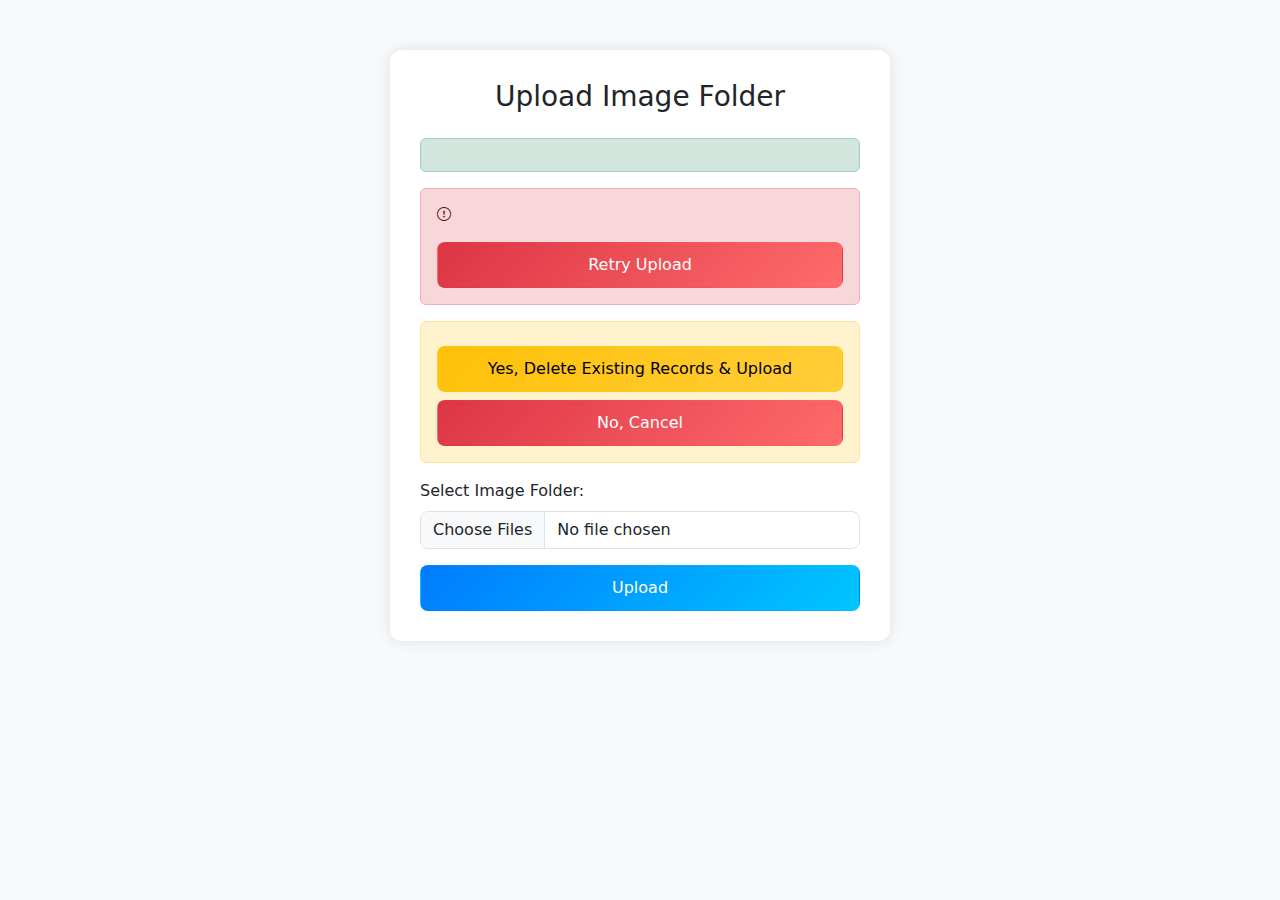
==== src/main/resources/templates/upload.html @ f0a75293 "initial commit" ====
<!DOCTYPE html>
<html xmlns:th="http://www.thymeleaf.org">

<head>
    <title>Upload Images</title>
    <!-- Bootstrap -->
    <link rel="stylesheet" href="https://cdn.jsdelivr.net/npm/bootstrap@5.3.0/dist/css/bootstrap.min.css">
    <link rel="stylesheet" href="https://cdn.jsdelivr.net/npm/bootstrap-icons/font/bootstrap-icons.css">

    <style>
        body {
            background: #f8f9fa;
        }

        .upload-container {
            max-width: 500px;
            margin: 50px auto;
            padding: 30px;
            background: white;
            border-radius: 12px;
            box-shadow: 0px 0px 15px rgba(0, 0, 0, 0.1);
        }

        .btn-upload,
        .btn-retry,
        .btn-confirm {
            width: 100%;
            font-size: 16px;
            font-weight: 500;
            border-radius: 8px;
            padding: 10px;
            transition: all 0.3s ease-in-out;
        }

        .btn-upload {
            background: linear-gradient(135deg, #007bff, #00c6ff);
            color: white;
        }

        .btn-upload:hover {
            background: linear-gradient(135deg, #0056b3, #0099cc);
        }

        .btn-retry {
            background: linear-gradient(135deg, #dc3545, #ff6b6b);
            color: white;
        }

        .btn-retry:hover {
            background: linear-gradient(135deg, #a71d2a, #e63946);
        }

        .btn-confirm {
            background: linear-gradient(135deg, #ffc107, #ffcd39);
            color: black;
        }

        .btn-confirm:hover {
            background: linear-gradient(135deg, #e0a800, #e6b800);
        }

        .alert {
            font-size: 14px;
            border-radius: 6px;
        }

        input[type="file"] {
            border-radius: 8px;
        }
    </style>
</head>

<body>
    <div class="container">
        <div class="upload-container">
            <h3 class="text-center mb-4">Upload Image Folder</h3>

            <!-- Success Message -->
            <div th:if="${successMessage}" class="alert alert-success">
                <span th:text="${successMessage}"></span>
            </div>

            <!-- Error Message -->
            <div th:if="${errorMessage}" class="alert alert-danger">
                <i class="bi bi-exclamation-circle"></i>
                <span th:utext="${errorMessage}"></span>
                <button class="btn btn-retry mt-3" onclick="showUploadForm()">Retry Upload</button>
            </div>

            <!-- Confirmation -->
            <div th:if="${confirmMessage}" class="alert alert-warning text-center" id="confirmContainer">
                <span th:text="${confirmMessage}"></span>
                <form method="POST" action="/uploadImage" enctype="multipart/form-data" id="confirmForm">
                    <input type="hidden" name="folderPath" th:value="${folderPath}" />
                    <input type="hidden" name="confirmUpdate" value="true" />
                    <button type="submit" class="btn btn-confirm mt-2">Yes, Delete Existing Records & Upload</button>
                    <button type="button" class="btn btn-retry mt-2" onclick="showCancelMessage()">No, Cancel</button>
                </form>
            </div>

            <!-- Cancel Message -->
            <div id="cancelMessage" class="alert alert-danger text-center mt-3" style="display: none;">
                <i class="bi bi-exclamation-circle"></i> Delete the duplicate folder and start again.
                <br>
                <button class="btn btn-retry mt-3" onclick="showUploadForm()">Retry Upload</button>
            </div>

            <!-- Upload Form -->
            <form method="POST" enctype="multipart/form-data" action="/uploadImage" id="uploadForm"
                  th:if="${errorMessage == null and confirmMessage == null}"
                  onsubmit="return validateUpload()">
                <div class="mb-3">
                    <label class="form-label">Select Image Folder:</label>
                    <input type="file" class="form-control" name="files" id="folderInput" webkitdirectory directory multiple />
                    <div id="folderNameDisplay" class="mt-2 text-success fw-semibold"></div>
                    <div id="fileError" class="text-danger mt-2" style="display: none;">Please select a folder.</div>
                </div>
                <button type="submit" class="btn btn-upload" id="uploadBtn">Upload</button>
            </form>
        </div>
    </div>

    <!-- Bootstrap JS -->
    <script src="https://cdn.jsdelivr.net/npm/bootstrap@5.3.0/dist/js/bootstrap.bundle.min.js"></script>

    <script>
        // Validate that a folder was selected before submitting
        function validateUpload() {
            const folderInput = document.getElementById("folderInput");
            const errorMsg = document.getElementById("fileError");
            const uploadBtn = document.getElementById("uploadBtn");

            if (!folderInput.files || folderInput.files.length === 0) {
                folderInput.style.border = "2px solid red";
                errorMsg.style.display = "block";
                return false;
            } else {
                folderInput.style.border = "";
                errorMsg.style.display = "none";

                uploadBtn.disabled = true;
                uploadBtn.textContent = "Uploading...";
                return true;
            }
        }

        // Display folder name after selection
        document.getElementById("folderInput").addEventListener("change", function () {
            const files = this.files;
            const display = document.getElementById("folderNameDisplay");

            if (files.length > 0) {
                const relativePath = files[0].webkitRelativePath || files[0].name;
                const folderName = relativePath.split("/")[0];
                display.textContent = `Selected Folder: ${folderName} (${files.length} files)`;
            } else {
                display.textContent = "";
            }
        });

        // Show upload form again
        function showUploadForm() {
            document.getElementById("uploadForm").style.display = "block";
            const errorDiv = document.querySelector(".alert.alert-danger");
            if (errorDiv) errorDiv.style.display = "none";
            const confirmDiv = document.getElementById("confirmContainer");
            if (confirmDiv) confirmDiv.style.display = "none";
            document.getElementById("cancelMessage").style.display = "none";
        }

        // Show cancel message when user clicks "No"
        function showCancelMessage() {
            const confirmDiv = document.getElementById("confirmContainer");
            if (confirmDiv) confirmDiv.style.display = "none";
            document.getElementById("cancelMessage").style.display = "block";
        }
    </script>
</body>
</html>
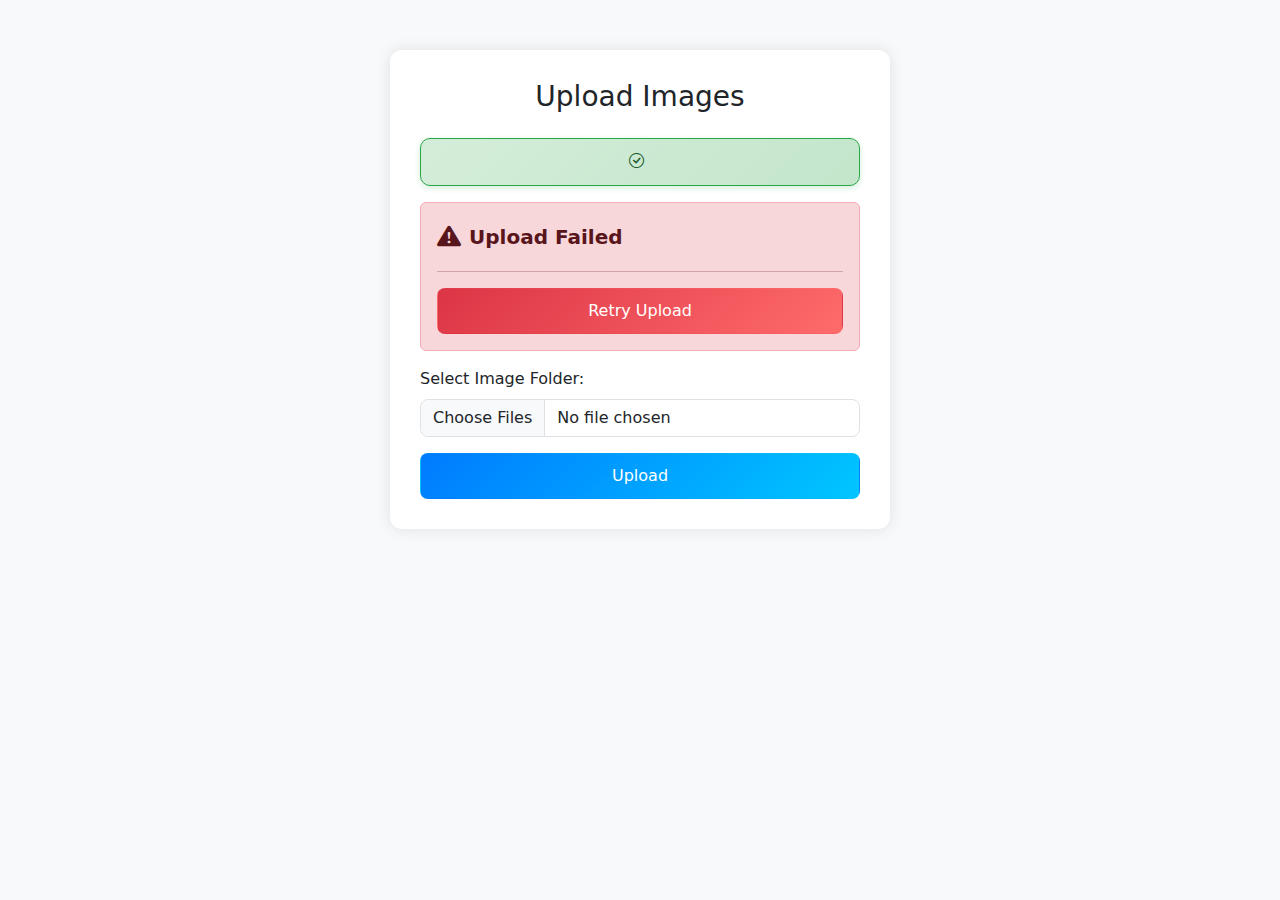
==== commit 28840ea2: "version 1.0" ====
--- a/src/main/resources/templates/upload.html
+++ b/src/main/resources/templates/upload.html
@@ -3,7 +3,7 @@
 
 <head>
     <title>Upload Images</title>
-    <!-- Bootstrap -->
+    <!-- Bootstrap CSS -->
     <link rel="stylesheet" href="https://cdn.jsdelivr.net/npm/bootstrap@5.3.0/dist/css/bootstrap.min.css">
     <link rel="stylesheet" href="https://cdn.jsdelivr.net/npm/bootstrap-icons/font/bootstrap-icons.css">
 
@@ -13,17 +13,18 @@
         }
 
         .upload-container {
+            position: relative; /* For overlay positioning */
             max-width: 500px;
             margin: 50px auto;
             padding: 30px;
             background: white;
             border-radius: 12px;
             box-shadow: 0px 0px 15px rgba(0, 0, 0, 0.1);
+            text-align: left;
         }
 
         .btn-upload,
-        .btn-retry,
-        .btn-confirm {
+        .btn-retry {
             width: 100%;
             font-size: 16px;
             font-weight: 500;
@@ -50,73 +51,108 @@
             background: linear-gradient(135deg, #a71d2a, #e63946);
         }
 
-        .btn-confirm {
-            background: linear-gradient(135deg, #ffc107, #ffcd39);
-            color: black;
-        }
-
-        .btn-confirm:hover {
-            background: linear-gradient(135deg, #e0a800, #e6b800);
-        }
-
         .alert {
             font-size: 14px;
             border-radius: 6px;
         }
 
-        input[type="file"] {
-            border-radius: 8px;
-        }
+        input {
+            border-radius: 8px !important;
+        }
+
+        /* Loading Overlay for upload-container only */
+        .loading-overlay {
+            position: absolute;
+            top: 0;
+            left: 0;
+            width: 100%;
+            height: 100%;
+            background: rgba(255, 255, 255, 0.8);
+            display: none;
+            align-items: center;
+            justify-content: center;
+            z-index: 10;
+            border-radius: 12px;
+        }
+
+        .loading-overlay .spinner-border {
+            width: 3rem;
+            height: 3rem;
+        }
+		.custom-success {
+		    background: linear-gradient(135deg, #d4edda, #c3e6cb);
+		    border: 1px solid #28a745;
+		    color: #155724;
+		    font-weight: 500;
+		    border-radius: 10px;
+		    padding: 12px 16px;
+		    box-shadow: 0 2px 6px rgba(40, 167, 69, 0.2);
+		    display: flex;
+		    align-items: center;
+		    justify-content: center;
+		    font-size: 15px;
+		}
+
     </style>
 </head>
 
 <body>
+
     <div class="container">
         <div class="upload-container">
-            <h3 class="text-center mb-4">Upload Image Folder</h3>
-
-            <!-- Success Message -->
-            <div th:if="${successMessage}" class="alert alert-success">
-                <span th:text="${successMessage}"></span>
+            <!-- Spinner Overlay (only covers this container) -->
+            <div class="loading-overlay" id="formLoadingOverlay">
+                <div class="spinner-border text-primary" role="status">
+                    <span class="visually-hidden">Loading...</span>
+                </div>
             </div>
 
-            <!-- Error Message -->
-            <div th:if="${errorMessage}" class="alert alert-danger">
-                <i class="bi bi-exclamation-circle"></i>
-                <span th:utext="${errorMessage}"></span>
-                <button class="btn btn-retry mt-3" onclick="showUploadForm()">Retry Upload</button>
-            </div>
-
-            <!-- Confirmation -->
-            <div th:if="${confirmMessage}" class="alert alert-warning text-center" id="confirmContainer">
-                <span th:text="${confirmMessage}"></span>
-                <form method="POST" action="/uploadImage" enctype="multipart/form-data" id="confirmForm">
-                    <input type="hidden" name="folderPath" th:value="${folderPath}" />
-                    <input type="hidden" name="confirmUpdate" value="true" />
-                    <button type="submit" class="btn btn-confirm mt-2">Yes, Delete Existing Records & Upload</button>
-                    <button type="button" class="btn btn-retry mt-2" onclick="showCancelMessage()">No, Cancel</button>
-                </form>
-            </div>
-
-            <!-- Cancel Message -->
-            <div id="cancelMessage" class="alert alert-danger text-center mt-3" style="display: none;">
+            <h3 class="text-center mb-4">Upload Images</h3>
+
+			<!-- Success Message -->
+			<div th:if="${successMessage}" class="alert alert-success custom-success">
+			    <i class="bi bi-check-circle me-2"></i>
+			    <span th:text="${successMessage}"></span>
+			</div>
+
+			<!-- Error Message & Retry Button -->
+			<div th:if="${errorMessage}" class="alert alert-danger">
+			    <div class="d-flex align-items-center mb-2">
+			        <i class="bi bi-exclamation-triangle-fill me-2 fs-4"></i>
+			        <h5 class="mb-0 fw-bold">Upload Failed</h5>
+			    </div>
+			    <hr>
+
+			    <!-- Structured Error Details -->
+			    <div th:utext="${#strings.replace(errorMessage, '\n', '<br/>')}" class="small"></div>
+
+			    <!-- Retry Button -->
+			    <div class="text-center mt-3">
+			        <button class="btn btn-retry" onclick="showForm()">Retry Upload</button>
+			    </div>
+			</div>
+
+            <!-- Duplicate Folder Error Message -->
+            <div id="cancelErrorMessage" class="alert alert-danger text-center mt-3" style="display: none;">
                 <i class="bi bi-exclamation-circle"></i> Delete the duplicate folder and start again.
                 <br>
-                <button class="btn btn-retry mt-3" onclick="showUploadForm()">Retry Upload</button>
+                <button class="btn btn-retry mt-3" onclick="showForm()">Retry Upload</button>
             </div>
 
-            <!-- Upload Form -->
-            <form method="POST" enctype="multipart/form-data" action="/uploadImage" id="uploadForm"
-                  th:if="${errorMessage == null and confirmMessage == null}"
-                  onsubmit="return validateUpload()">
-                <div class="mb-3">
-                    <label class="form-label">Select Image Folder:</label>
-                    <input type="file" class="form-control" name="files" id="folderInput" webkitdirectory directory multiple />
-                    <div id="folderNameDisplay" class="mt-2 text-success fw-semibold"></div>
-                    <div id="fileError" class="text-danger mt-2" style="display: none;">Please select a folder.</div>
-                </div>
-                <button type="submit" class="btn btn-upload" id="uploadBtn">Upload</button>
-            </form>
+			<!-- Updated File Input Section -->
+			<form th:action="@{/uploadFolder}" method="post" enctype="multipart/form-data" id="uploadForm"
+			      th:style="${errorMessage != null or confirmMessage != null or successMessage !=null} ? 'display: none;' : 'display: block;'"
+			      onsubmit="return validateForm()">
+
+			    <div class="mb-3">
+			        <label class="form-label">Select Image Folder:</label>
+			        <input type="file" class="form-control" name="files" id="folderInput" webkitdirectory directory multiple />
+			        <div id="fileError" class="text-danger mt-2" style="display: none;">Please select a folder.</div>
+			        <!-- New File Info Section -->
+			        <div id="fileInfo" class="mt-2 text-primary fw-semibold" style="display: none;"></div>
+			    </div>
+			    <button type="submit" class="btn btn-upload">Upload</button>
+			</form>
         </div>
     </div>
 
@@ -124,56 +160,59 @@
     <script src="https://cdn.jsdelivr.net/npm/bootstrap@5.3.0/dist/js/bootstrap.bundle.min.js"></script>
 
     <script>
-        // Validate that a folder was selected before submitting
-        function validateUpload() {
-            const folderInput = document.getElementById("folderInput");
-            const errorMsg = document.getElementById("fileError");
-            const uploadBtn = document.getElementById("uploadBtn");
-
-            if (!folderInput.files || folderInput.files.length === 0) {
-                folderInput.style.border = "2px solid red";
-                errorMsg.style.display = "block";
-                return false;
-            } else {
-                folderInput.style.border = "";
-                errorMsg.style.display = "none";
-
-                uploadBtn.disabled = true;
-                uploadBtn.textContent = "Uploading...";
-                return true;
+		document.getElementById("folderInput").addEventListener("change", function () {
+		    const files = this.files;
+		    const fileInfo = document.getElementById("fileInfo");
+
+		    if (files.length > 0) {
+		        const folderName = files[0].webkitRelativePath.split("/")[0];
+		        fileInfo.innerText = `Ready to upload ${files.length} files from folder "${folderName}".`;
+		        fileInfo.style.display = "block";
+		    } else {
+		        fileInfo.style.display = "none";
+		    }
+		});
+		function validateForm() {
+		    const folderInput = document.getElementById("folderInput");
+		    const errorMsg = document.getElementById("fileError");
+
+		    if (!folderInput.files.length) {
+		        folderInput.style.border = "2px solid red";
+		        errorMsg.style.display = "block";
+		        return false;
+		    } else {
+		        folderInput.style.border = "";
+		        errorMsg.style.display = "none";
+		        showLoading();
+		        return true;
+		    }
+		}
+		function showForm() {
+		    document.getElementById("uploadForm").style.display = "block";
+		    let errorMessageDiv = document.querySelector(".alert.alert-danger");
+		    if (errorMessageDiv) errorMessageDiv.style.display = "none";
+		    let confirmMessage = document.getElementById("confirmMessageContainer");
+		    if (confirmMessage) confirmMessage.style.display = "none";
+		    document.getElementById("cancelErrorMessage").style.display = "none";
+		}
+
+        function showErrorMessage() {
+            let confirmMessage = document.getElementById("confirmMessageContainer");
+            if (confirmMessage) {
+                confirmMessage.style.display = "none";
             }
-        }
-
-        // Display folder name after selection
-        document.getElementById("folderInput").addEventListener("change", function () {
-            const files = this.files;
-            const display = document.getElementById("folderNameDisplay");
-
-            if (files.length > 0) {
-                const relativePath = files[0].webkitRelativePath || files[0].name;
-                const folderName = relativePath.split("/")[0];
-                display.textContent = `Selected Folder: ${folderName} (${files.length} files)`;
-            } else {
-                display.textContent = "";
-            }
-        });
-
-        // Show upload form again
-        function showUploadForm() {
-            document.getElementById("uploadForm").style.display = "block";
-            const errorDiv = document.querySelector(".alert.alert-danger");
-            if (errorDiv) errorDiv.style.display = "none";
-            const confirmDiv = document.getElementById("confirmContainer");
-            if (confirmDiv) confirmDiv.style.display = "none";
-            document.getElementById("cancelMessage").style.display = "none";
-        }
-
-        // Show cancel message when user clicks "No"
-        function showCancelMessage() {
-            const confirmDiv = document.getElementById("confirmContainer");
-            if (confirmDiv) confirmDiv.style.display = "none";
-            document.getElementById("cancelMessage").style.display = "block";
+
+            document.getElementById("cancelErrorMessage").style.display = "block";
+        }
+
+        function showLoading() {
+            document.getElementById("formLoadingOverlay").style.display = "flex";
+        }
+
+        function hideLoading() {
+            document.getElementById("formLoadingOverlay").style.display = "none";
         }
     </script>
+
 </body>
 </html>
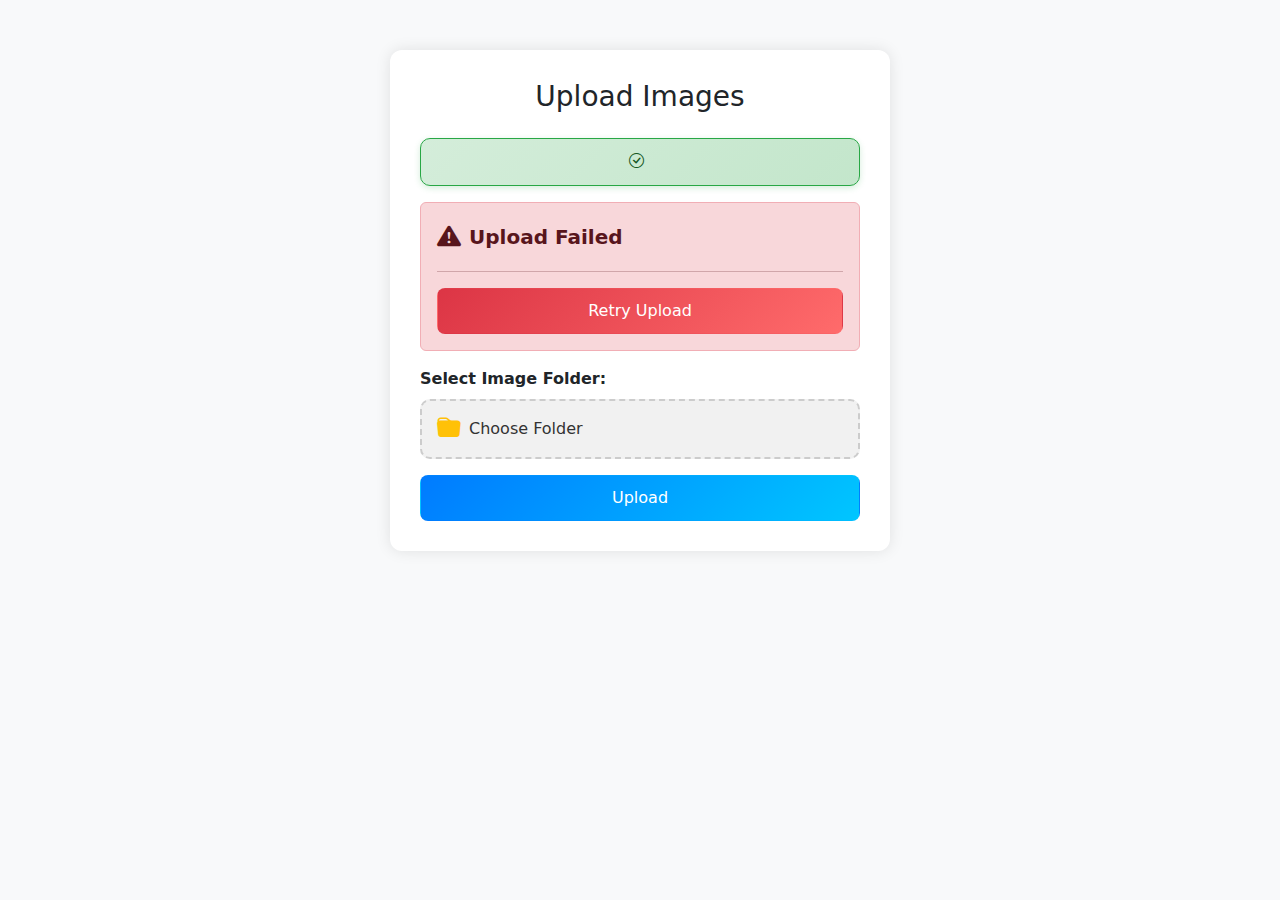
==== commit 2451b456: "version 2" ====
--- a/src/main/resources/templates/upload.html
+++ b/src/main/resources/templates/upload.html
@@ -92,6 +92,25 @@
 		    justify-content: center;
 		    font-size: 15px;
 		}
+		.custom-file-label {
+		    background: #f1f1f1;
+		    padding: 10px 15px;
+		    border: 2px dashed #ccc;
+		    border-radius: 10px;
+		    cursor: pointer;
+		    transition: border 0.3s ease;
+		}
+
+		.custom-file-label:hover {
+		    border-color: #007bff;
+		    background: #f8f9fa;
+		}
+
+		#fileLabelText {
+		    font-weight: 500;
+		    color: #333;
+		}
+
 
     </style>
 </head>
@@ -144,13 +163,19 @@
 			      th:style="${errorMessage != null or confirmMessage != null or successMessage !=null} ? 'display: none;' : 'display: block;'"
 			      onsubmit="return validateForm()">
 
-			    <div class="mb-3">
-			        <label class="form-label">Select Image Folder:</label>
-			        <input type="file" class="form-control" name="files" id="folderInput" webkitdirectory directory multiple />
-			        <div id="fileError" class="text-danger mt-2" style="display: none;">Please select a folder.</div>
-			        <!-- New File Info Section -->
-			        <div id="fileInfo" class="mt-2 text-primary fw-semibold" style="display: none;"></div>
-			    </div>
+				  <div class="mb-3">
+				      <label class="form-label fw-semibold">Select Image Folder:</label>
+				      
+				      <label for="folderInput" class="custom-file-label d-flex align-items-center" id="folderLabel">
+				          <i class="bi bi-folder-fill text-warning fs-4 me-2" id="folderIcon"></i>
+				          <span id="fileLabelText">Choose Folder</span>
+				      </label>
+				      
+				      <input type="file" class="d-none" name="files" id="folderInput" webkitdirectory multiple />
+				      
+				      <div id="fileError" class="text-danger mt-2" style="display: none;">Please select a folder.</div>
+				      <div id="fileInfo" class="mt-2 text-primary fw-semibold" style="display: none;"></div>
+				  </div>
 			    <button type="submit" class="btn btn-upload">Upload</button>
 			</form>
         </div>
@@ -163,55 +188,75 @@
 		document.getElementById("folderInput").addEventListener("change", function () {
 		    const files = this.files;
 		    const fileInfo = document.getElementById("fileInfo");
+		    const errorMsg = document.getElementById("fileError");
+		    const fileLabelText = document.getElementById("fileLabelText");
+		    const folderIcon = document.getElementById("folderIcon");
 
 		    if (files.length > 0) {
 		        const folderName = files[0].webkitRelativePath.split("/")[0];
 		        fileInfo.innerText = `Ready to upload ${files.length} files from folder "${folderName}".`;
 		        fileInfo.style.display = "block";
+
+		        // ✅ Update label text and hide icon
+		        fileLabelText.innerText = `${folderName} (${files.length} files)`;
+		        folderIcon.style.display = "none";
+
+		        // Hide error
+		        errorMsg.style.display = "none";
+		        this.classList.remove("border-danger");
 		    } else {
+		        // Reset
 		        fileInfo.style.display = "none";
+		        fileLabelText.innerText = "Choose Folder";
+		        folderIcon.style.display = "inline";
 		    }
 		});
+
 		function validateForm() {
 		    const folderInput = document.getElementById("folderInput");
 		    const errorMsg = document.getElementById("fileError");
 
-		    if (!folderInput.files.length) {
-		        folderInput.style.border = "2px solid red";
+		    if (folderInput.files.length === 0) {
 		        errorMsg.style.display = "block";
+		        folderInput.classList.add("border-danger"); 
 		        return false;
 		    } else {
-		        folderInput.style.border = "";
 		        errorMsg.style.display = "none";
+		        folderInput.classList.remove("border-danger");
 		        showLoading();
 		        return true;
 		    }
 		}
+
 		function showForm() {
 		    document.getElementById("uploadForm").style.display = "block";
+
+		    // Hide messages
 		    let errorMessageDiv = document.querySelector(".alert.alert-danger");
 		    if (errorMessageDiv) errorMessageDiv.style.display = "none";
 		    let confirmMessage = document.getElementById("confirmMessageContainer");
 		    if (confirmMessage) confirmMessage.style.display = "none";
 		    document.getElementById("cancelErrorMessage").style.display = "none";
-		}
-
-        function showErrorMessage() {
-            let confirmMessage = document.getElementById("confirmMessageContainer");
-            if (confirmMessage) {
-                confirmMessage.style.display = "none";
-            }
-
-            document.getElementById("cancelErrorMessage").style.display = "block";
-        }
-
-        function showLoading() {
-            document.getElementById("formLoadingOverlay").style.display = "flex";
-        }
-
-        function hideLoading() {
-            document.getElementById("formLoadingOverlay").style.display = "none";
-        }
+
+		    // Reset file input label and icon
+		    const fileLabelText = document.getElementById("fileLabelText");
+		    const folderIcon = document.getElementById("folderIcon");
+		    const fileInfo = document.getElementById("fileInfo");
+
+		    fileLabelText.innerText = "Choose Folder";
+		    folderIcon.style.display = "inline";
+		    fileInfo.style.display = "none";
+		    document.getElementById("folderInput").value = "";
+		}
+
+		function showLoading() {
+		    document.getElementById("formLoadingOverlay").style.display = "flex";
+		}
+
+		function hideLoading() {
+		    document.getElementById("formLoadingOverlay").style.display = "none";
+		}
+	
     </script>
 
 </body>
